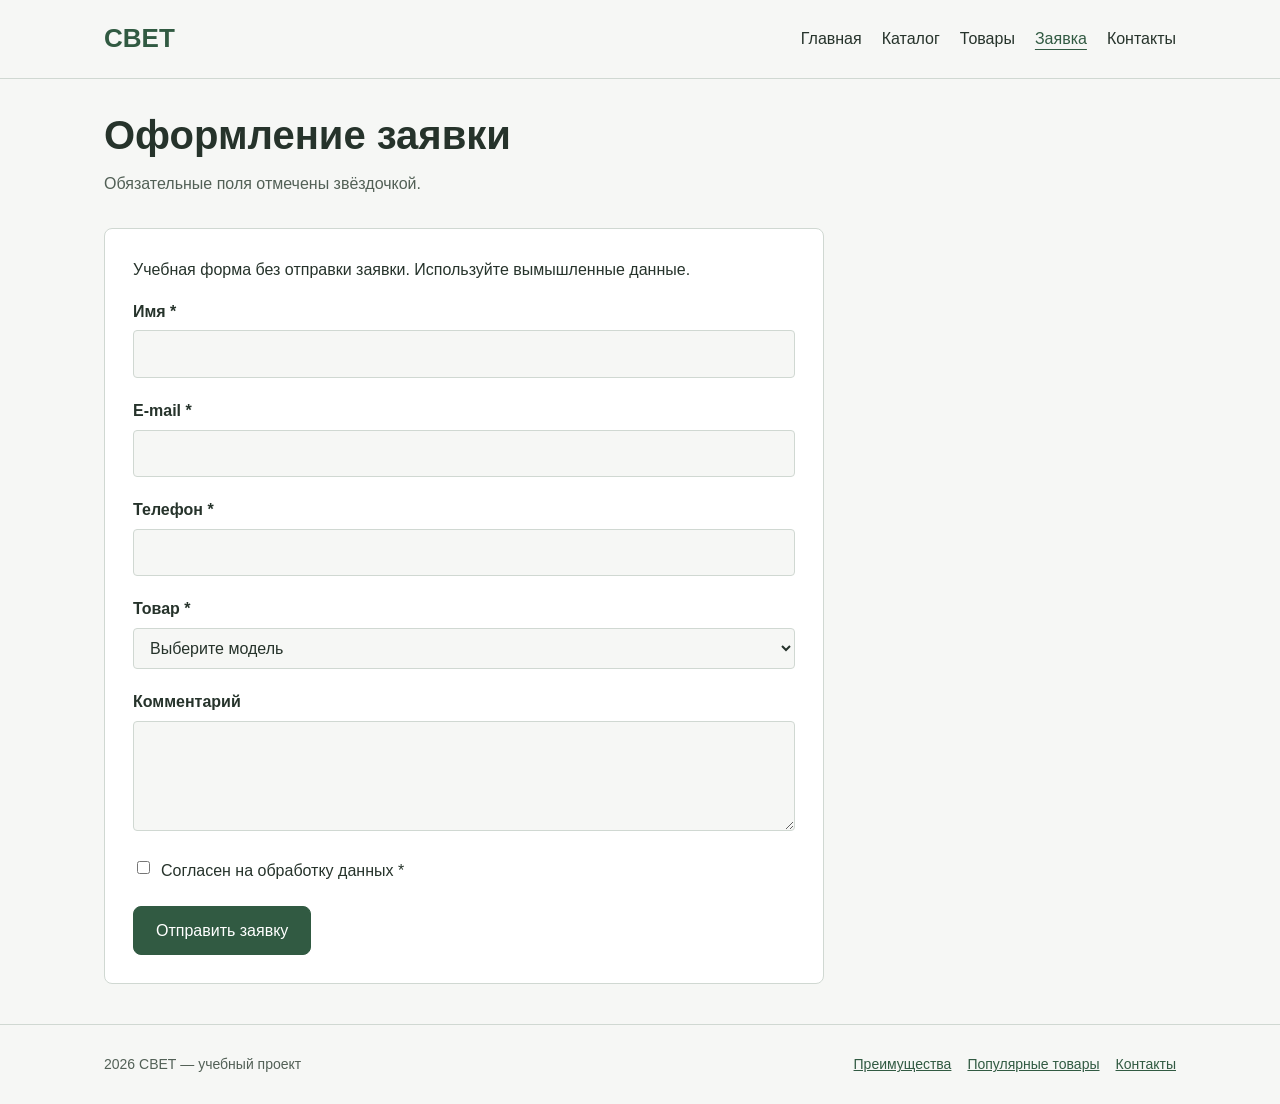
==== order.html @ f38d5752 "Complete KR1 HTML and CSS shop" ====
<!DOCTYPE html>
<html lang="ru">
  <head>
    <meta charset="UTF-8">
    <meta name="viewport" content="width=device-width, initial-scale=1.0">
    <meta
      name="description"
      content="Форма заявки на светильник: имя, e-mail, телефон, модель и комментарий.">
    <title>Форма заявки | СВЕТ</title>
    <link rel="stylesheet" href="css/style.css">
  </head>
  <body>
    <header class="site-header">
      <div class="container site-header__inner">
        <a class="site-header__logo" href="index.html">СВЕТ</a>
        <nav class="site-nav" aria-label="Основная навигация">
          <ul class="site-nav__list">
            <li><a class="site-nav__link" href="index.html">Главная</a></li>
            <li><a class="site-nav__link" href="catalog.html">Каталог</a></li>
            <li><a class="site-nav__link" href="product.html">Товары</a></li>
            <li>
              <a
                class="site-nav__link site-nav__link--active"
                href="order.html"
                aria-current="page"
              >
                Заявка
              </a>
            </li>
            <li><a class="site-nav__link" href="contacts.html">Контакты</a></li>
          </ul>
        </nav>
      </div>
    </header>
    <main class="container">
      <h1 class="page-title">Оформление заявки</h1>
      <p class="page-description">Обязательные поля отмечены звёздочкой.</p>
      <form class="order-form" action="order.html" method="get">
        <p>Учебная форма без отправки заявки. Используйте вымышленные данные.</p>
        <div class="order-form__field">
          <label class="order-form__label" for="customer-name">Имя *</label>
          <input class="order-form__input" type="text" id="customer-name" name="name" required>
        </div>
        <div class="order-form__field">
          <label class="order-form__label" for="customer-email">E-mail *</label>
          <input class="order-form__input" type="email" id="customer-email" name="email" required>
        </div>
        <div class="order-form__field">
          <label class="order-form__label" for="customer-phone">Телефон *</label>
          <input class="order-form__input" type="tel" id="customer-phone" name="phone" required>
        </div>
        <div class="order-form__field">
          <label class="order-form__label" for="product">Товар *</label>
          <select class="order-form__input" id="product" name="product" required>
            <option value="">Выберите модель</option>
            <option value="dome">Купол</option>
            <option value="line">Линия</option>
            <option value="point">Точка</option>
          </select>
        </div>
        <div class="order-form__field">
          <label class="order-form__label" for="comment">Комментарий</label>
          <textarea class="order-form__input" id="comment" name="comment"></textarea>
        </div>
        <div class="order-form__consent">
          <input type="checkbox" id="consent" name="consent" value="yes" required>
          <label for="consent">Согласен на обработку данных *</label>
        </div>
        <button class="button" type="submit">Отправить заявку</button>
      </form>
    </main>
    <footer class="site-footer">
      <div class="container site-footer__inner">
        <p>2026 СВЕТ — учебный проект</p>
        <nav class="site-footer__links" aria-label="Разделы главной страницы">
          <a href="index.html#advantages">Преимущества</a>
          <a href="index.html#popular">Популярные товары</a>
          <a href="index.html#contacts">Контакты</a>
        </nav>
      </div>
    </footer>
  </body>
</html>
---- css/style.css ----
/* Общие цвета и размеры */
:root {
  --color-bg: #f6f7f5;
  --color-text: #26332b;
  --color-muted: #526056;
  --color-primary: #315a42;
  --color-primary-dark: #23432f;
  --color-border: #d0d8d2;
  --color-light: #e9ede8;
  --radius: 8px;
}

* { box-sizing: border-box; }
html { scroll-padding-top: 90px; }
body {
  margin: 0;
  color: var(--color-text);
  background: var(--color-bg);
  font-family: "Segoe UI", Arial, sans-serif;
  line-height: 1.6;
}
h1, h2, h3, p { margin-top: 0; }
h1, h2, h3 { line-height: 1.2; }
h1 { font-size: 40px; }
h2 { font-size: 28px; }
h3 { font-size: 21px; }
a { color: var(--color-primary); }
a:hover { color: var(--color-primary-dark); }
img { display: block; max-width: 100%; }
button, input, select, textarea { font: inherit; }
:focus-visible { outline: 3px solid var(--color-primary); outline-offset: 3px; }
.container { max-width: 1120px; margin: 0 auto; padding: 0 24px; }

/* Шапка и навигация */
.site-header {
  position: sticky;
  top: 0;
  z-index: 10;
  border-bottom: 1px solid var(--color-border);
  background: var(--color-bg);
}
.site-header__inner {
  display: flex;
  align-items: center;
  justify-content: space-between;
  gap: 24px;
  padding-top: 18px;
  padding-bottom: 18px;
}
.site-header__logo { color: var(--color-primary); font-size: 26px; font-weight: 700; text-decoration: none; }
.site-nav__list { display: flex; flex-wrap: wrap; gap: 20px; margin: 0; padding: 0; list-style: none; }
.site-nav__link { color: var(--color-text); text-decoration: none; }
.site-nav__link:hover, .site-nav__link--active { color: var(--color-primary); text-decoration: underline; text-underline-offset: 5px; }

/* Кнопки */
.button {
  display: inline-block;
  padding: 11px 22px;
  border: 1px solid var(--color-primary);
  border-radius: var(--radius);
  color: white;
  background: var(--color-primary);
  text-align: center;
  text-decoration: none;
  cursor: pointer;
}
.button:hover { color: white; background: var(--color-primary-dark); }
.button:disabled { opacity: 0.5; cursor: not-allowed; }

/* Главная страница */
.hero {
  display: grid;
  grid-template-columns: 1fr 1fr;
  align-items: center;
  gap: 40px;
  padding-top: 40px;
  padding-bottom: 40px;
}
.hero__text { max-width: 400px; margin-bottom: 28px; color: var(--color-muted); font-size: 18px; }
.hero__image { width: 100%; height: 420px; object-fit: cover; border-radius: var(--radius); }
.section { padding: 36px 0; }
.section__title { margin-bottom: 24px; }
.section__links { display: flex; flex-wrap: wrap; gap: 20px; margin-bottom: 24px; }
.advantages { display: grid; grid-template-columns: 1fr 1fr; gap: 24px; }
.advantages__item { padding: 24px; background: var(--color-light); border-radius: var(--radius); }
.advantages__item p { margin-bottom: 0; color: var(--color-muted); }

/* Карточки товаров */
.product-grid { display: grid; grid-template-columns: repeat(3, minmax(0, 1fr)); gap: 24px; }
.product-card {
  position: relative;
  overflow: hidden;
  border: 1px solid var(--color-border);
  border-radius: var(--radius);
  background: white;
}
.product-card:hover { border-color: var(--color-primary); }
.product-card__image { width: 100%; height: 250px; object-fit: cover; }
.product-card__body { padding: 20px; }
.product-card__title { margin-bottom: 12px; }
.product-card__description { min-height: 52px; font-size: 14px; color: var(--color-muted); }
.product-card__price { font-size: 21px; font-weight: 600; }
.product-card__badge { position: absolute; top: 12px; right: 12px; padding: 4px 10px; border-radius: 4px; background: white; color: var(--color-primary); font-size: 12px; }

/* Каталог */
.page-title { margin: 32px 0 12px; }
.page-description { margin-bottom: 32px; color: var(--color-muted); }
.catalog { display: grid; grid-template-columns: 210px minmax(0, 1fr); gap: 28px; padding-bottom: 40px; }
.catalog__products { min-width: 0; }
.catalog__products .product-grid { grid-template-columns: repeat(2, minmax(0, 1fr)); }
.catalog__group { margin-bottom: 32px; }
.filter { align-self: start; padding: 22px; border-radius: var(--radius); background: var(--color-light); }
.filter__links { display: flex; flex-direction: column; gap: 8px; margin-bottom: 24px; }
.filter__group { padding: 0; margin: 0 0 18px; border: 0; }
.filter__group legend { margin-bottom: 12px; font-weight: 600; }
.filter__option { display: flex; align-items: center; gap: 8px; margin-bottom: 8px; }
.filter__note { font-size: 13px; color: var(--color-muted); }

/* Страница товаров и таблица */
.product { display: grid; grid-template-columns: 1fr 1fr; align-items: center; gap: 36px; padding: 32px 0; border-bottom: 1px solid var(--color-border); }
.product__image { width: 100%; height: 360px; object-fit: cover; border-radius: var(--radius); }
.product__description { color: var(--color-muted); }
.product__price { font-size: 26px; font-weight: 600; }
.table-wrap { overflow-x: auto; }
.spec-table { width: 100%; min-width: 600px; border-collapse: collapse; text-align: left; }
.spec-table caption { margin-bottom: 20px; text-align: left; font-size: 26px; font-weight: 600; }
.spec-table th, .spec-table td { padding: 12px 16px; }
.spec-table thead { color: white; background: var(--color-primary); }
.spec-table tbody tr:nth-child(even) { background: var(--color-light); }
.spec-table tbody th { font-weight: 500; }

/* Форма заявки */
.order-form { max-width: 720px; margin-bottom: 40px; padding: 28px; border: 1px solid var(--color-border); border-radius: var(--radius); background: white; }
.order-form__field { margin-bottom: 20px; }
.order-form__label { display: block; margin-bottom: 6px; font-weight: 600; }
.order-form__input { width: 100%; padding: 10px 12px; border: 1px solid var(--color-border); border-radius: 4px; background: var(--color-bg); color: var(--color-text); }
.order-form__input:hover { border-color: var(--color-primary); }
.order-form__consent { display: flex; align-items: flex-start; gap: 8px; margin-bottom: 22px; }
.order-form textarea { min-height: 110px; resize: vertical; }

/* Контакты и модальное окно */
.contacts { display: grid; grid-template-columns: 1fr 1fr; gap: 32px; padding-bottom: 40px; }
.contacts__info { padding: 28px; border-radius: var(--radius); background: var(--color-light); }
.contacts__info address { font-style: normal; }
.contacts__note { color: var(--color-muted); font-size: 14px; }
.modal { width: 440px; max-width: 90%; padding: 28px; border: 1px solid var(--color-border); border-radius: var(--radius); color: var(--color-text); background: white; }
.modal::backdrop { background: rgba(0, 0, 0, 0.5); }
.modal__actions { display: flex; flex-wrap: wrap; gap: 12px; }

/* Подвал */
.site-footer { padding: 28px 0; border-top: 1px solid var(--color-border); }
.site-footer__inner { display: flex; flex-wrap: wrap; justify-content: space-between; gap: 20px; }
.site-footer__inner p { margin-bottom: 0; font-size: 14px; color: var(--color-muted); }
.site-footer__links { display: flex; flex-wrap: wrap; gap: 16px; font-size: 14px; }
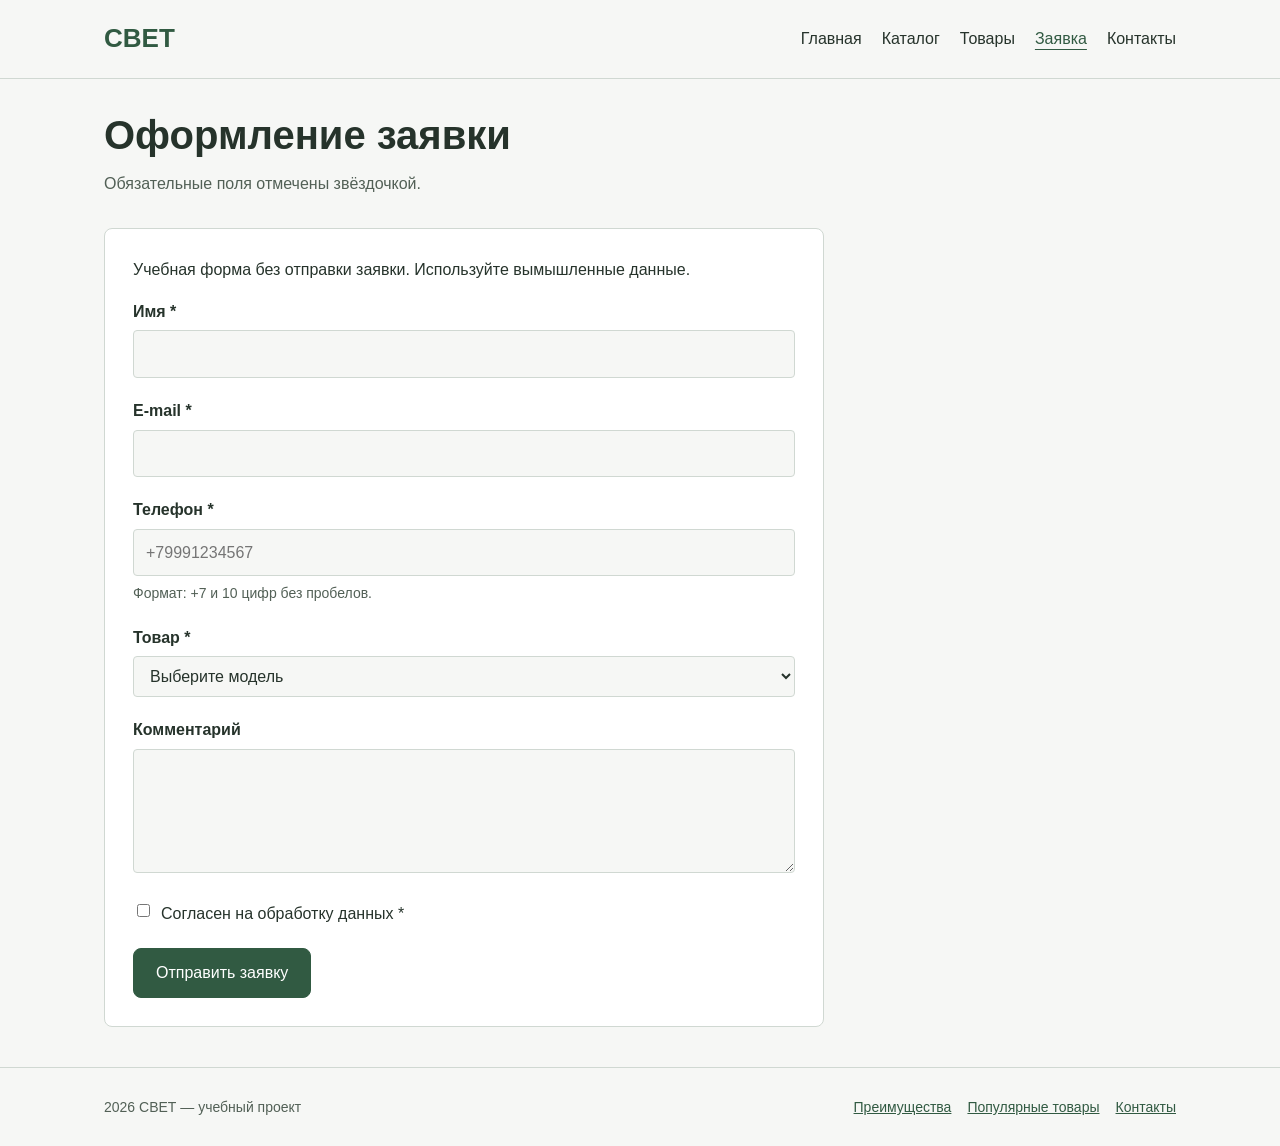
==== commit cbb47997: "Fix mobile layouts and form validation; update README" ====
--- a/order.html
+++ b/order.html
@@ -8,6 +8,7 @@
       content="Форма заявки на светильник: имя, e-mail, телефон, модель и комментарий.">
     <title>Форма заявки | СВЕТ</title>
     <link rel="stylesheet" href="css/style.css">
+    <script src="js/main.js" defer></script>
   </head>
   <body>
     <header class="site-header">
@@ -35,19 +36,20 @@
     <main class="container">
       <h1 class="page-title">Оформление заявки</h1>
       <p class="page-description">Обязательные поля отмечены звёздочкой.</p>
-      <form class="order-form" action="order.html" method="get">
+      <form class="order-form" id="order-form" method="dialog">
         <p>Учебная форма без отправки заявки. Используйте вымышленные данные.</p>
         <div class="order-form__field">
           <label class="order-form__label" for="customer-name">Имя *</label>
-          <input class="order-form__input" type="text" id="customer-name" name="name" required>
+          <input class="order-form__input" type="text" id="customer-name" name="name" minlength="2" maxlength="50" pattern=".*\S.*" autocomplete="name" required>
         </div>
         <div class="order-form__field">
           <label class="order-form__label" for="customer-email">E-mail *</label>
-          <input class="order-form__input" type="email" id="customer-email" name="email" required>
+          <input class="order-form__input" type="email" id="customer-email" name="email" autocomplete="email" required>
         </div>
         <div class="order-form__field">
           <label class="order-form__label" for="customer-phone">Телефон *</label>
-          <input class="order-form__input" type="tel" id="customer-phone" name="phone" required>
+          <input class="order-form__input" type="tel" id="customer-phone" name="phone" inputmode="tel" pattern="\+7[0-9]{10}" placeholder="+79991234567" autocomplete="tel" aria-describedby="phone-hint" required>
+          <p class="order-form__hint" id="phone-hint">Формат: +7 и 10 цифр без пробелов.</p>
         </div>
         <div class="order-form__field">
           <label class="order-form__label" for="product">Товар *</label>
@@ -60,12 +62,13 @@
         </div>
         <div class="order-form__field">
           <label class="order-form__label" for="comment">Комментарий</label>
-          <textarea class="order-form__input" id="comment" name="comment"></textarea>
+          <textarea class="order-form__input" id="comment" name="comment" rows="4" maxlength="300"></textarea>
         </div>
         <div class="order-form__consent">
           <input type="checkbox" id="consent" name="consent" value="yes" required>
           <label for="consent">Согласен на обработку данных *</label>
         </div>
+        <p class="form-message" id="form-message" role="status" tabindex="-1" hidden>Учебная заявка проверена. Данные не отправлялись.</p>
         <button class="button" type="submit">Отправить заявку</button>
       </form>
     </main>
--- a/css/style.css
+++ b/css/style.css
@@ -70,7 +70,7 @@
 /* Главная страница */
 .hero {
   display: grid;
-  grid-template-columns: 1fr 1fr;
+  grid-template-columns: repeat(2, minmax(0, 1fr));
   align-items: center;
   gap: 40px;
   padding-top: 40px;
@@ -81,7 +81,7 @@
 .section { padding: 36px 0; }
 .section__title { margin-bottom: 24px; }
 .section__links { display: flex; flex-wrap: wrap; gap: 20px; margin-bottom: 24px; }
-.advantages { display: grid; grid-template-columns: 1fr 1fr; gap: 24px; }
+.advantages { display: grid; grid-template-columns: repeat(2, minmax(0, 1fr)); gap: 24px; }
 .advantages__item { padding: 24px; background: var(--color-light); border-radius: var(--radius); }
 .advantages__item p { margin-bottom: 0; color: var(--color-muted); }
 
@@ -117,7 +117,7 @@
 .filter__note { font-size: 13px; color: var(--color-muted); }
 
 /* Страница товаров и таблица */
-.product { display: grid; grid-template-columns: 1fr 1fr; align-items: center; gap: 36px; padding: 32px 0; border-bottom: 1px solid var(--color-border); }
+.product { display: grid; grid-template-columns: repeat(2, minmax(0, 1fr)); align-items: center; gap: 36px; padding: 32px 0; border-bottom: 1px solid var(--color-border); }
 .product__image { width: 100%; height: 360px; object-fit: cover; border-radius: var(--radius); }
 .product__description { color: var(--color-muted); }
 .product__price { font-size: 26px; font-weight: 600; }
@@ -137,9 +137,11 @@
 .order-form__input:hover { border-color: var(--color-primary); }
 .order-form__consent { display: flex; align-items: flex-start; gap: 8px; margin-bottom: 22px; }
 .order-form textarea { min-height: 110px; resize: vertical; }
+.order-form__hint { margin: 6px 0 0; color: var(--color-muted); font-size: 14px; }
+.form-message { padding: 16px; border-radius: var(--radius); background: var(--color-light); }
 
 /* Контакты и модальное окно */
-.contacts { display: grid; grid-template-columns: 1fr 1fr; gap: 32px; padding-bottom: 40px; }
+.contacts { display: grid; grid-template-columns: repeat(2, minmax(0, 1fr)); gap: 32px; padding-bottom: 40px; }
 .contacts__info { padding: 28px; border-radius: var(--radius); background: var(--color-light); }
 .contacts__info address { font-style: normal; }
 .contacts__note { color: var(--color-muted); font-size: 14px; }
@@ -152,3 +154,29 @@
 .site-footer__inner { display: flex; flex-wrap: wrap; justify-content: space-between; gap: 20px; }
 .site-footer__inner p { margin-bottom: 0; font-size: 14px; color: var(--color-muted); }
 .site-footer__links { display: flex; flex-wrap: wrap; gap: 16px; font-size: 14px; }
+
+/* На планшете карточки идут в две колонки, крупные блоки — в одну. */
+@media (max-width: 860px) {
+  .hero, .product, .contacts { grid-template-columns: minmax(0, 1fr); }
+  .product-grid { grid-template-columns: repeat(2, minmax(0, 1fr)); }
+  .catalog { grid-template-columns: 180px minmax(0, 1fr); gap: 24px; }
+  .hero__image { height: 360px; }
+}
+
+/* На телефоне меню переносится, фильтры и карточки занимают всю ширину. */
+@media (max-width: 640px) {
+  html { scroll-padding-top: 170px; }
+  h1 { font-size: 32px; }
+  .container { padding-inline: 16px; }
+  .site-header__inner { flex-direction: column; align-items: flex-start; gap: 12px; }
+  .site-nav__list { gap: 8px 16px; }
+  .hero { gap: 24px; padding-block: 28px; }
+  .hero__image { height: 300px; }
+  .advantages, .product-grid, .catalog, .catalog__products .product-grid {
+    grid-template-columns: minmax(0, 1fr);
+  }
+  .section { padding-block: 28px; }
+  .product { gap: 24px; }
+  .product__image { height: 300px; }
+  .order-form { padding: 20px; }
+}
